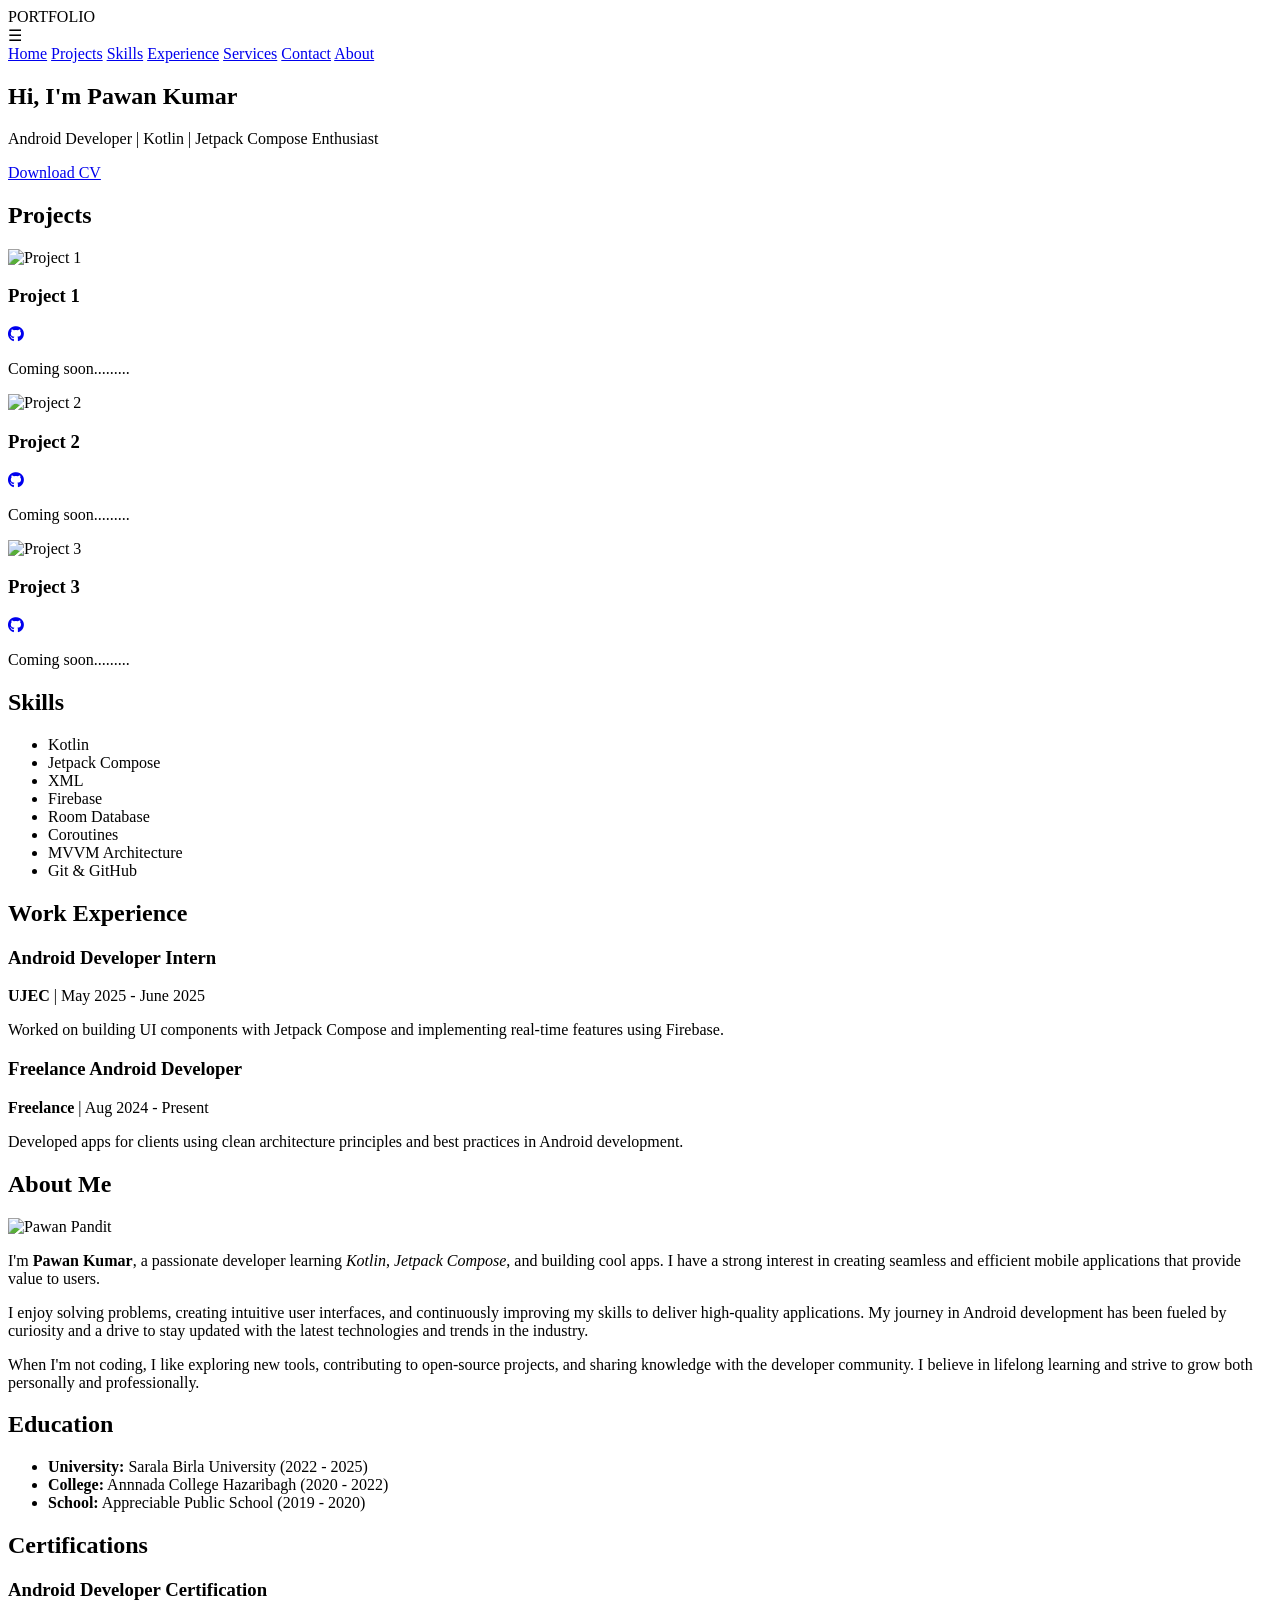
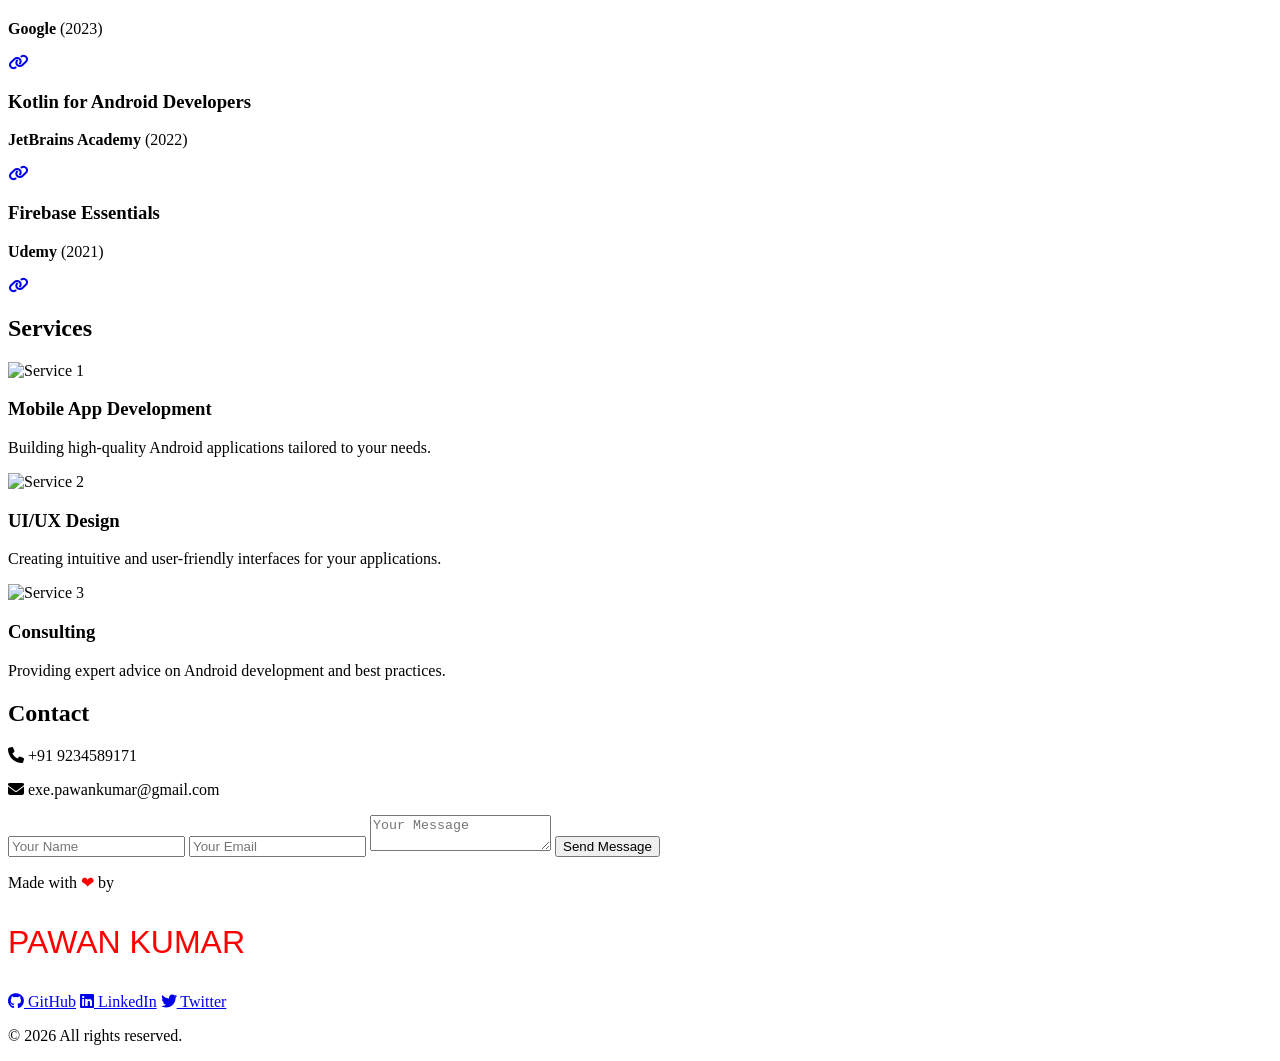
==== index.html @ b47f92a9 "Fix portfolio website" ====
<!DOCTYPE html>
<html lang="en">
<head>
  <meta charset="UTF-8" />
  <meta name="viewport" content="width=device-width, initial-scale=1.0" />
  <title>Portfolio</title>
  <!-- Link to external CSS file -->
  <link rel="stylesheet" href="style.css" />
  <link rel="stylesheet" href="https://cdnjs.cloudflare.com/ajax/libs/font-awesome/6.7.2/css/all.min.css" integrity="sha512-Evv84Mr4kqVGRNSgIGL/F/aIDqQb7xQ2vcrdIwxfjThSH8CSR7PBEakCr51Ck+w+/U6swU2Im1vVX0SVk9ABhg==" crossorigin="anonymous" referrerpolicy="no-referrer" />
</head>
<body>


<!-- Header Section -->
<header class="header section fade-in">

<div class="logo">
  PORTFOLIO
</div>



<!-- Hamburger Menu Icon -->
<div class="menu-toggle" id="menu-toggle">&#9776;</div>

<nav class="nav" id="nav">
  <a href="#home">Home</a>
  <a href="#projects">Projects</a>
  <a href="#skills">Skills</a>
  <a href="#experience">Experience</a>
  <a href="#services">Services</a>
  <a href="#contact">Contact</a>
  <a href="#about">About</a>
</nav>
</header>


<!-- Hero Section -->
<section class="hero section fade-in" id="home" style="background-image: url('assets/about.jpg'); background-size: cover; background-position: center top;">
  <div class="hero-content">
    <h1>Hi, I'm Pawan Kumar</h1>
    <p>Android Developer | Kotlin | Jetpack Compose Enthusiast</p>


    <!-- ✅ Download CV Button here -->
    <a href="assets/Pawan_Kumar_CV.pdf" download class="download-cv-btn">Download CV</a>
  </div>
</section>
 

  <!-- Projects Section -->
  <section id="projects" class="section fade-in">
    <h2>Projects</h2>
    <div class="card-grid">

      <!-- Project Card Example -->
      <div class="card">
        <img src="assets/work1.jpg" alt="Project 1">
        <div class="project-info">
          <h3>Project 1</h3>
          <a href="https://github.com/yourusername/project1" target="_blank">
            <i class="fa-brands fa-github"></i>
          </a>
        </div>
        <p>Coming soon.........</p>
      </div>

      <div class="card">
        <img src="assets/work1.jpg" alt="Project 2">
        <div class="project-info">
          <h3>Project 2</h3>
          <a href="https://github.com/yourusername/project2" target="_blank">
            <i class="fa-brands fa-github"></i>
          </a>
        </div>
        <p>Coming soon.........</p>
      </div>

      <div class="card">
        <img src="assets/work1.jpg" alt="Project 3">
        <div class="project-info">
          <h3>Project 3</h3>
          <a href="https://github.com/yourusername/project3" target="_blank">
            <i class="fa-brands fa-github"></i>
          </a>
        </div>
        <p>Coming soon.........</p>
      </div>


      <!-- Add more project cards here -->
    </div>
  </section>


  <!-- Skills Section -->
  <section id="skills" class="section fade-in">
    <h2>Skills</h2>
    <ul class="skills-list">
      <li>Kotlin</li>
      <li>Jetpack Compose</li>
      <li>XML</li>
      <li>Firebase</li>
      <li>Room Database</li>
      <li>Coroutines</li>
      <li>MVVM Architecture</li>
      <li>Git & GitHub</li>
    </ul>
  </section>

  <!-- Experience Section -->
  <section id="experience" class="section fade-in">
    <h2>Work Experience</h2>
    <div class="experience-path">
      <div class="job">
        <div class="job-marker"></div>
        <div class="job-content">
          <h3>Android Developer Intern</h3>
          <p><strong>UJEC</strong> | May 2025 - June 2025</p>
          <p>Worked on building UI components with Jetpack Compose and implementing real-time features using Firebase.</p>
        </div>
      </div>
      <div class="job">
        <div class="job-marker"></div>
        <div class="job-content">
          <h3>Freelance Android Developer</h3>
          <p><strong>Freelance</strong> | Aug 2024 - Present</p>
          <p>Developed apps for clients using clean architecture principles and best practices in Android development.</p>
        </div>
      </div>
    </div>
  </section>


<!-- About Section -->
<section id="about" class="section fade-in about-section">
  <h2>About Me</h2>
  <div class="about-content">
    <img src="assets/about.jpg" alt="Pawan Pandit" class="about-photo" />

    <div class="about-text">
      <p>I'm <strong>Pawan Kumar</strong>, a passionate developer learning <em>Kotlin</em>, <em>Jetpack Compose</em>, and building cool apps. I have a strong interest in creating seamless and efficient mobile applications that provide value to users.</p>
      <p>I enjoy solving problems, creating intuitive user interfaces, and continuously improving my skills to deliver high-quality applications. My journey in Android development has been fueled by curiosity and a drive to stay updated with the latest technologies and trends in the industry.</p>
      <p>When I'm not coding, I like exploring new tools, contributing to open-source projects, and sharing knowledge with the developer community. I believe in lifelong learning and strive to grow both personally and professionally.</p>
    
    <!-- Education Section -->
    <section id="education" class="section fade-in education-section">
        <h2>Education</h2>
        <ul class="education-list">
            <li>
                <strong>University:</strong> Sarala Birla University <span>(2022 - 2025)</span>
            </li>
            <li>
                <strong>College:</strong> Annnada College Hazaribagh <span>(2020 - 2022)</span>
            </li>
            <li>
                <strong>School:</strong> Appreciable Public School <span>(2019 - 2020)</span>
            </li>
        </ul>
    </section>
    
    </div>

  </div>
</section>


<!-- Certification Section -->
<section id="certifications" class="section fade-in">
  <h2>Certifications</h2>
  <div class="certifications-grid">
    <div class="certification-card">
      <h3>Android Developer Certification</h3>
      <p><strong>Google</strong> <span>(2023)</span></p>
      <a href="https://developer.android.com/certification" target="_blank" class="certification-link">
        <i class="fa-solid fa-link"></i>
      </a>
    </div>
    <div class="certification-card">
      <h3>Kotlin for Android Developers</h3>
      <p><strong>JetBrains Academy</strong> <span>(2022)</span></p>
      <a href="https://www.jetbrains.com/academy/" target="_blank" class="certification-link">
        <i class="fa-solid fa-link"></i>
      </a>
    </div>
    <div class="certification-card">
      <h3>Firebase Essentials</h3>
      <p><strong>Udemy</strong> <span>(2021)</span></p>
      <a href="https://www.udemy.com/course/firebase-essentials/" target="_blank" class="certification-link">
        <i class="fa-solid fa-link"></i>
      </a>
    </div>
  </div>
</section>

  <!-- Services Section -->
  <section id="services" class="section fade-in">
    <h2>Services</h2>
    <div class="services-container">
      <div class="service-card">
        <img src="assets/work1.jpg" alt="Service 1">
        <h3>Mobile App Development</h3>
        <p>Building high-quality Android applications tailored to your needs.</p>
      </div>
      <div class="service-card">
        <img src="assets/work1.jpg" alt="Service 2">
        <h3>UI/UX Design</h3>
        <p>Creating intuitive and user-friendly interfaces for your applications.</p>
      </div>
      <div class="service-card">
        <img src="assets/work1.jpg" alt="Service 3">
        <h3>Consulting</h3>
        <p>Providing expert advice on Android development and best practices.</p>
      </div>
    </div>
  </section>


<!-- Contact Section -->
<section id="contact" class="section fade-in">
  <h2>Contact</h2>

  <div class="contact-info">
    <p><i class="fa-solid fa-phone"></i> +91 9234589171</p>
    <p><i class="fa-solid fa-envelope"></i> exe.pawankumar@gmail.com</p>
  </div>

  <form
    id="contactForm"
    action="https://formsubmit.co/exe.pawankumar@gmail.com"
    method="POST"
  >
    <!-- FormSubmit Settings -->
    <input type="hidden" name="_captcha" value="false">

    <!-- Optional: Redirect after successful submission -->
  
    <input
      type="hidden"
      name="_next"
      value="http://127.0.0.1:5500/thankyou.html"
    >

    <input
      type="text"
      name="name"
      placeholder="Your Name"
      required
    >

    <input
      type="email"
      name="email"
      placeholder="Your Email"
      required
    >

    <textarea
      name="message"
      placeholder="Your Message"
      required
    ></textarea>

    <button type="submit">Send Message</button>
  </form>
</section>
  

  <!-- Footer -->
  <footer class="footer section fade-in">
    <p>Made with <span style="color: red;">&#10084;</span> by</p>
    <p style="font-family: 'Bebas Neue', sans-serif; font-size: 2rem; font-weight: 100px; color: red; ">PAWAN KUMAR</p>
    <div class="social-links">
      <a href="https://github.com/exepawankumar" target="_blank"><i class="fa-brands fa-github"></i> GitHub</a>
      <a href="https://www.linkedin.com/in/pawan1kumar" target="_blank"><i class="fa-brands fa-linkedin"></i> LinkedIn</a>
      <a href="https://x.com/pawanpanditey" target="_blank"><i class="fa-brands fa-twitter"></i> Twitter</a>
    </div>
    <p>&copy; 2026 All rights reserved.</p>
  </footer>



  <!-- Link to external JavaScript file -->
  <script src="script.js"></script>


</body>
</html>
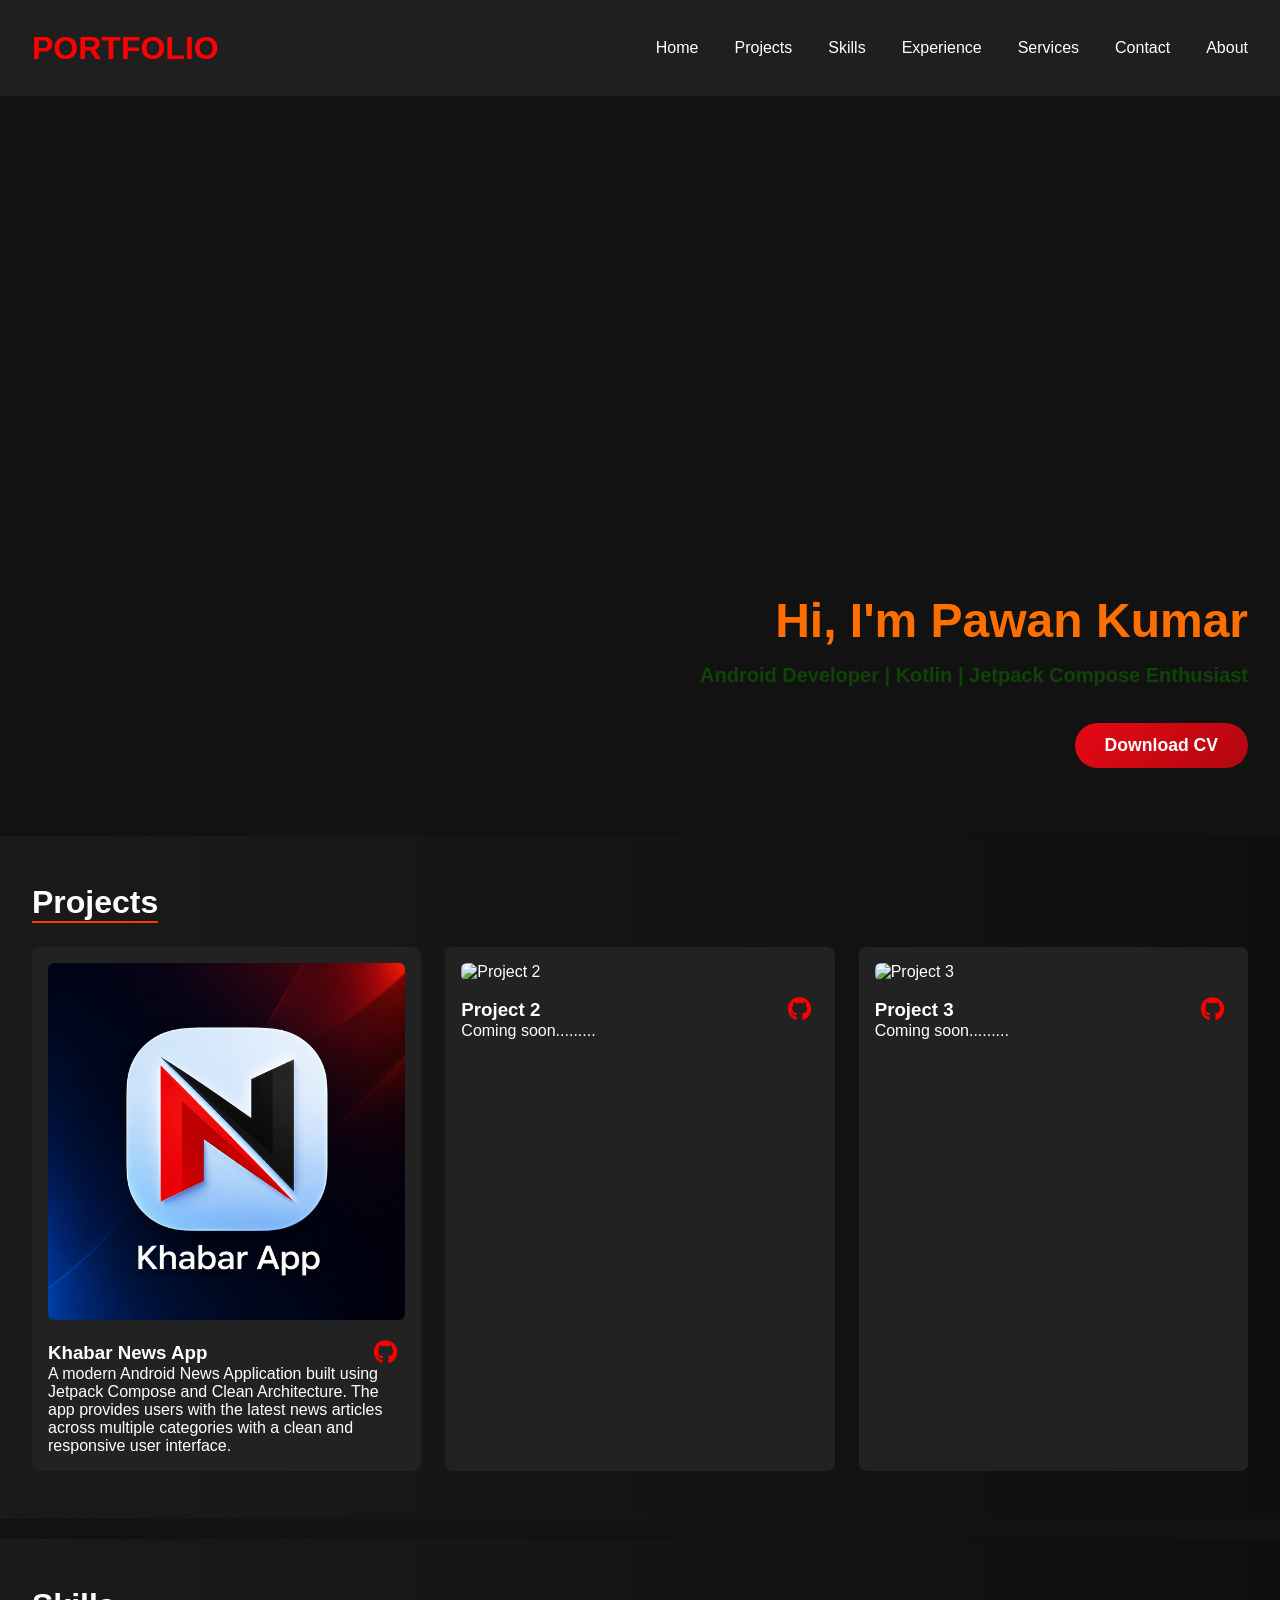
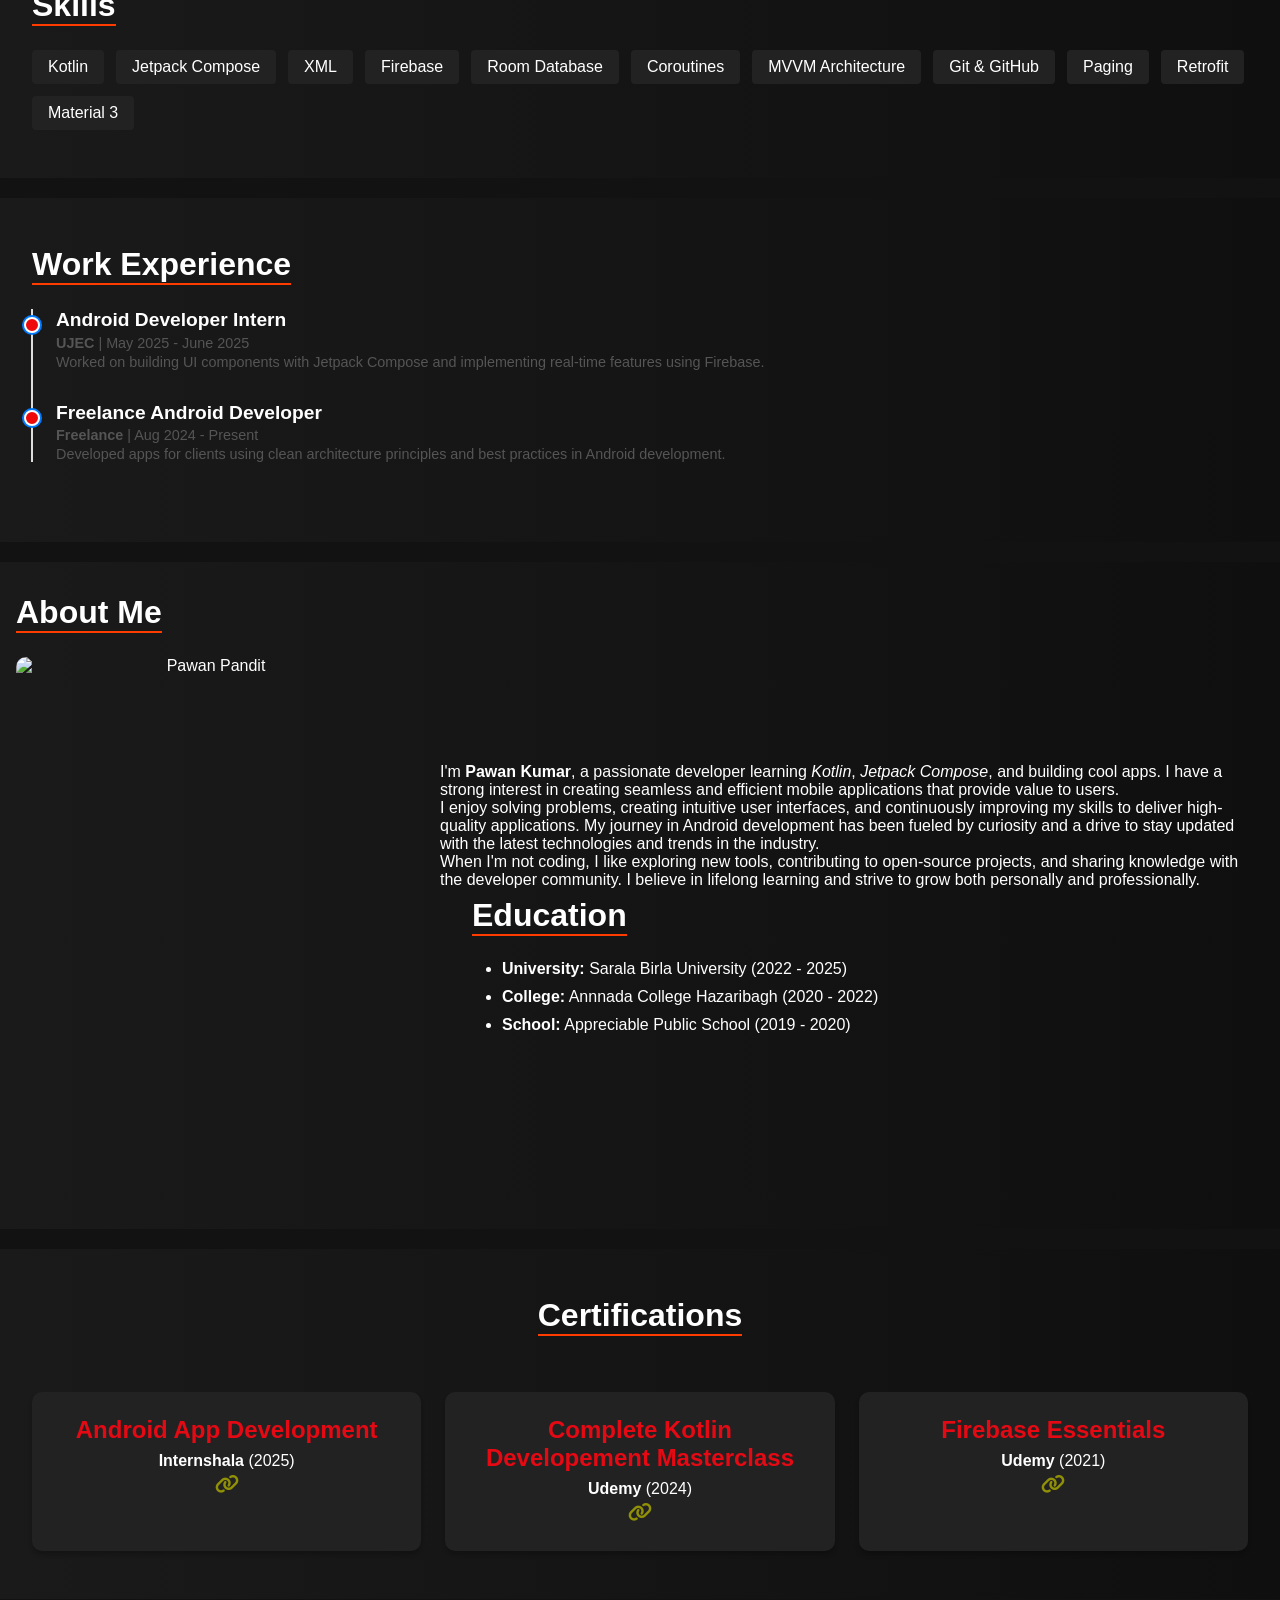
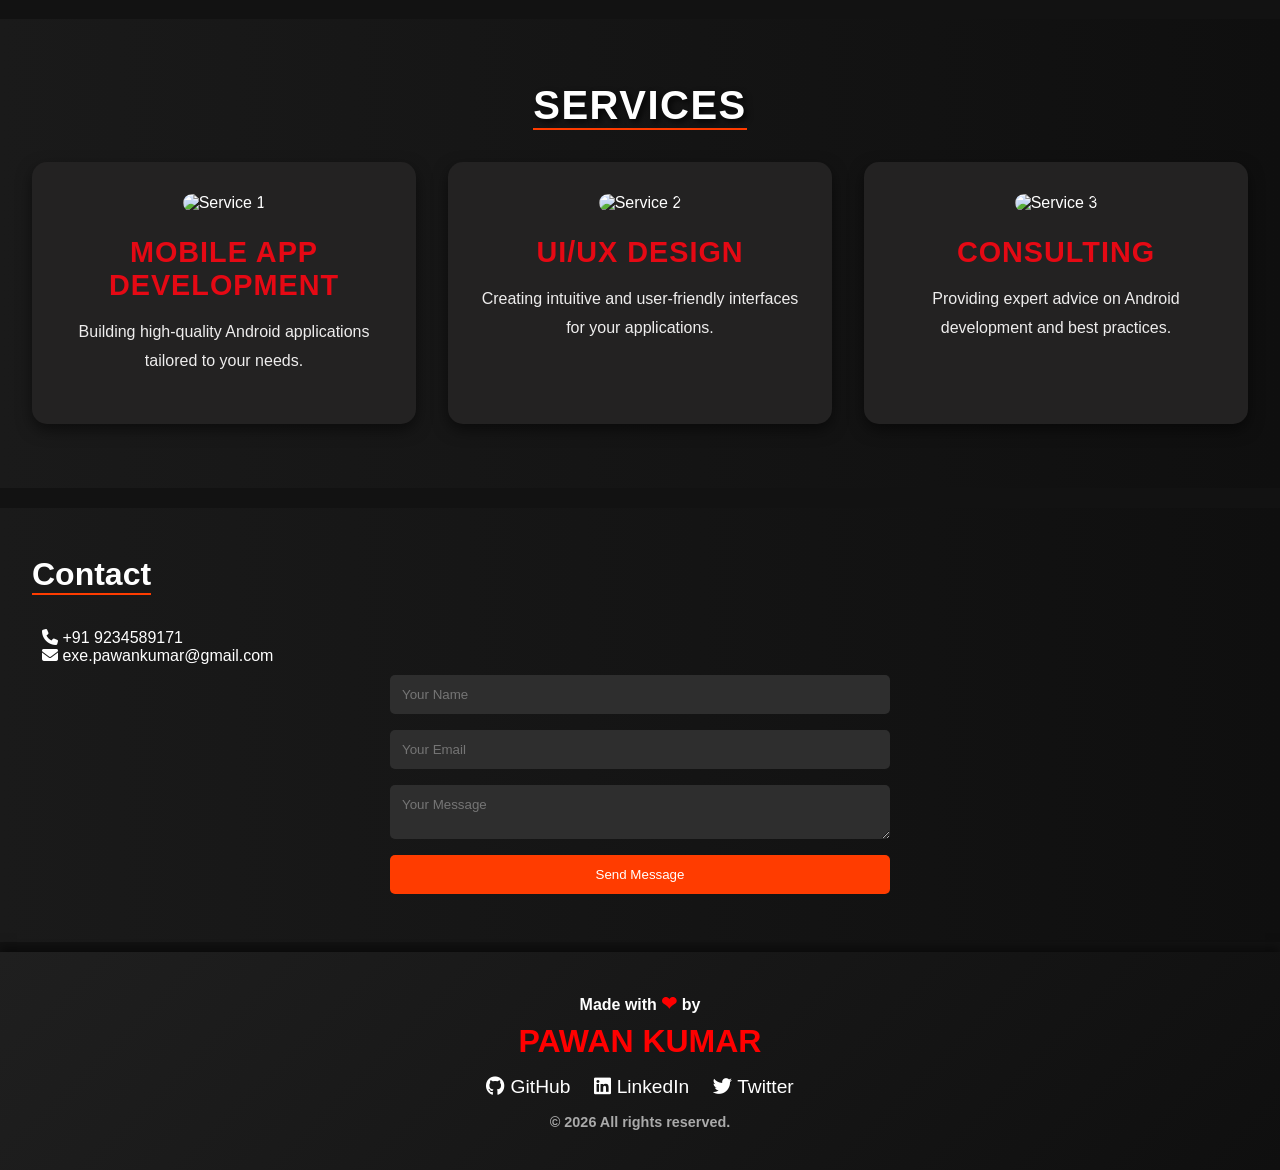
==== commit a6d7c6ef: "Project 1 Added" ====
--- a/index.html
+++ b/index.html
@@ -55,14 +55,14 @@
 
       <!-- Project Card Example -->
       <div class="card">
-        <img src="assets/work1.jpg" alt="Project 1">
+        <img src="assets/Khabar_App_image.png" alt="Project 1">
         <div class="project-info">
-          <h3>Project 1</h3>
-          <a href="https://github.com/yourusername/project1" target="_blank">
+          <h3>Khabar News App</h3>
+          <a href="https://github.com/exepawankumar/Khabar-News-App.git" target="_blank">
             <i class="fa-brands fa-github"></i>
           </a>
         </div>
-        <p>Coming soon.........</p>
+        <p>A modern Android News Application built using Jetpack Compose and Clean Architecture. The app provides users with the latest news articles across multiple categories with a clean and responsive user interface.</p>
       </div>
 
       <div class="card">
@@ -105,6 +105,10 @@
       <li>Coroutines</li>
       <li>MVVM Architecture</li>
       <li>Git & GitHub</li>
+      <li>Paging</li>
+      <li>Retrofit</li>      
+      <li>Material 3</li>
+
     </ul>
   </section>
 
@@ -169,20 +173,26 @@
 <section id="certifications" class="section fade-in">
   <h2>Certifications</h2>
   <div class="certifications-grid">
+
+
     <div class="certification-card">
-      <h3>Android Developer Certification</h3>
-      <p><strong>Google</strong> <span>(2023)</span></p>
-      <a href="https://developer.android.com/certification" target="_blank" class="certification-link">
+      <h3>Android App Development</h3>
+      <p><strong>Internshala</strong> <span>(2025)</span></p>
+      <a href="https://trainings.internshala.com/verify_certificate" target="_blank" class="certification-link">
         <i class="fa-solid fa-link"></i>
       </a>
     </div>
+
+
     <div class="certification-card">
-      <h3>Kotlin for Android Developers</h3>
-      <p><strong>JetBrains Academy</strong> <span>(2022)</span></p>
-      <a href="https://www.jetbrains.com/academy/" target="_blank" class="certification-link">
+      <h3>Complete Kotlin Developement Masterclass</h3>
+      <p><strong>Udemy</strong> <span>(2024)</span></p>
+      <a href="https://ude.my/UC-47d523f9-d2d9-4aa9-b999-fecc526d0607" target="_blank" class="certification-link">
         <i class="fa-solid fa-link"></i>
       </a>
     </div>
+
+
     <div class="certification-card">
       <h3>Firebase Essentials</h3>
       <p><strong>Udemy</strong> <span>(2021)</span></p>
@@ -190,6 +200,7 @@
         <i class="fa-solid fa-link"></i>
       </a>
     </div>
+    
   </div>
 </section>
 
@@ -238,7 +249,7 @@
     <input
       type="hidden"
       name="_next"
-      value="http://127.0.0.1:5500/thankyou.html"
+      value="https://exepawankumar.github.io/portfolio/thankyou.html"
     >
 
     <input
--- a/style.css
+++ b/style.css
@@ -0,0 +1,740 @@
+/* === Global Styles === */
+:root {
+  --card-bg-color: #232222; /* Darker, theme-consistent color */
+  --shadow-color: rgba(0, 0, 0, 0.2); /* Shadow color for consistent styling */
+}
+
+* {
+  margin: 0;
+  padding: 0;
+  box-sizing: border-box;
+  font-family: 'Segoe UI', Tahoma, Geneva, Verdana, sans-serif;
+}
+
+body {
+  background-color: #121212;
+  color: #fff;
+}
+
+/* Smooth scroll */
+html {
+  scroll-behavior: smooth; /* Enables smooth scrolling */
+  scroll-padding-top: 80px; /* Adjust for sticky header */
+}
+
+/* Fallback for browsers that do not support scroll-behavior */
+.scroll-smooth {
+  scroll-behavior: smooth;
+}
+
+body {
+  overflow-y: scroll; /* Ensures scrollbars are always visible */
+}
+
+/* Animation classes */
+.fade-in {
+  opacity: 0;
+  transform: translateY(20px);
+  transition: all 0.6s ease-out;
+}
+
+.fade-in.visible {
+  opacity: 1;
+  transform: translateY(0);
+}
+
+
+
+/* === Header Section === */
+.header {
+  height: 80px;
+  width: 100%;
+  background-color: #1f1f1f;
+  display: flex;
+  justify-content: space-between;
+  align-items: center;
+  position: sticky;
+  top: 0;
+  z-index: 999;
+  color: #fff;
+}
+
+.logo {
+  font-size: 2rem;
+  font-weight: 800;
+  color: red;
+  font-family: 'Bebas Neue', sans-serif;
+}
+
+.nav a {
+  color: #fff;
+  text-decoration: none;
+  margin-left: 1rem;
+}
+
+.nav a:hover {
+  color: #ff3c00;
+}
+
+
+
+
+/* === Base Header Styles === */
+
+
+/* === Navigation Styles === */
+.nav {
+  display: flex;
+  gap: 20px;
+}
+
+.nav a {
+  color: #fff;
+  text-decoration: none;
+  font-weight: 500;
+}
+
+/* === Hamburger Menu - Hidden on Desktop === */
+.menu-toggle {
+  display: none;
+  font-size: 28px;
+  cursor: pointer;
+  color: #fff;
+}
+
+/* === Mobile Styles for Header === */
+@media screen and (max-width: 768px) {
+  .nav {
+    display: none;
+    flex-direction: column;
+    position: absolute;
+    top: 60px;
+    right: 20px;
+    background-color: #111;
+    width: 200px;
+    border: 1px solid #444;
+    padding: 10px;
+    z-index: 999;
+  }
+
+  .nav.active {
+    display: flex;
+  }
+
+  .menu-toggle {
+    display: block;
+  }
+}
+
+/* === Hero Section === */
+
+
+.hero {
+  background: linear-gradient(to right, #0f0f0f, #1a1a1a);
+  display: flex;
+  flex-direction: column;
+  align-items: end;
+  justify-content: end;
+  text-align: center;
+  color: white;
+  height: 80vh;
+  padding: 10px;
+}
+
+@media (min-width: 1024px) {
+  .hero-content {
+    margin-top: 50vh;
+    justify-content: flex-end;
+    align-items: flex-end;
+    text-align: right;
+  }
+
+}
+
+  .hero-content p {
+    color: #104307; /* Green shade for a vibrant and attractive look */
+    font-size: 1.5rem; /* Slightly larger font for emphasis */
+    font-weight: bold; /* Bold text for better visibility */
+
+    margin-top: 1rem; /* Add spacing for better layout */
+  }
+
+.site-title {
+  font-size: 2rem;
+  font-weight: bold;
+  color: #e50914;
+}
+
+.hero h1 {
+  font-size: 3rem;
+}
+
+.hero p {
+  font-size: 1.25rem;
+  margin: 1rem 0;
+}
+.hero h1 {
+  font-size: 3rem;
+  color: #ff6f00; /* Bright golden yellow for an attractive and vibrant look */
+}
+
+.cta:hover {
+  background: #e03000;
+}
+
+
+
+/* === About Section === */
+
+
+#about {
+  background: linear-gradient(to right, #1a1a1a, #0f0f0f);
+  color: #fff;
+  padding: 32px 16px;
+}
+.about-content{
+  display: flex;
+  flex-direction: row;
+  align-items: center;
+  text-align: center;
+}
+
+.about {
+  display: flex;
+  align-items: center;
+  justify-content: space-between;
+}
+
+.about-text {
+  flex: 1;
+  color: #fff;
+  padding-left: 40px;
+  text-align: left;
+}
+
+#education {
+  padding-top: 8px;
+}
+.education-list {
+  padding-left: 30px;
+}
+.education-list li {
+  margin-bottom: 10px;
+  color: #fff;
+}
+.about-content img{
+  height: 60vh;
+  width:30vw;
+  border-radius: 10px;
+}
+
+@media (max-width: 768px) {
+  .about {
+    flex-direction: column;
+    text-align: center;
+  }
+
+  .about-content{
+    flex-direction: column;
+  
+  }
+  .about-content img{
+    height: 40vh;
+    width:80vw;
+  
+  }
+  .about-text {
+    padding-left: 0;
+    padding: 20px;
+  }
+}
+
+
+/* === Section Styling === */
+.section {
+  padding: 3rem 2rem;
+}
+
+h2 {
+  margin-bottom: 1.5rem;
+  font-size: 2rem;
+  border-bottom: 2px solid #ff3c00;
+  display: inline-block;
+}
+
+/* === Project Section === */
+
+#projects {
+  background: linear-gradient(to right, #1a1a1a, #0f0f0f);
+  color: #fff;
+  margin-top: 20px;
+  margin-bottom: 20px;
+}
+.card-grid {
+  display: grid;
+  grid-template-columns: repeat(auto-fit, minmax(280px, 1fr));
+  gap: 1.5rem;
+}
+
+.project-info {
+  display: flex;
+  align-items: center;
+  justify-content: space-between;
+}
+
+.github-icon {
+  width: 24px;
+  height: 24px;
+}
+.card {
+  background: var(--card-bg-color);
+  padding: 1rem;
+  border-radius: 8px;
+  transition: transform 0.3s;
+}
+
+.card:hover {
+  transform: scale(1.03);
+  background: rgba(255, 60, 0, 0.5); /* Subdued orange-red for theme consistency */
+}
+
+
+
+.card img {
+  width: 100%;
+  border-radius: 6px;
+  margin-bottom: 1rem;
+}
+
+.project-info a i {
+  color: red;
+  font-size: 1.5rem;
+  margin-right: 0.5rem;
+}
+
+
+
+
+
+/* === Skills Section === */
+#skills {
+  background: linear-gradient(to right, #1a1a1a, #0f0f0f);
+  color: #fff;
+}
+.skills-list {
+  display: flex;
+  flex-wrap: wrap;
+  gap: 0.75rem;
+}
+
+.skills-list li {
+  background: var(--card-bg-color);
+  padding: 0.5rem 1rem;
+  border-radius: 4px;
+  list-style: none;
+}
+
+/* === Contact Form Section === */
+#contact {
+  background: linear-gradient(to right, #1a1a1a, #0f0f0f);
+  color: #fff;
+  padding: 3rem 2rem;
+}
+.contact-form {
+  display: flex;
+  flex-direction: column;
+  gap: 1rem;
+}
+
+form {
+  max-width: 500px;
+  margin: auto;
+  display: flex;
+  flex-direction: column;
+  gap: 1rem;
+}
+
+.contact-info {
+  margin: 10px;
+}
+
+input, textarea {
+  padding: 0.75rem;
+  border: none;
+  border-radius: 5px;
+  background: #2e2e2e;
+  color: #fff;
+}
+
+button {
+  padding: 0.75rem;
+  background: #ff3c00;
+  color: #fff;
+  border: none;
+  border-radius: 5px;
+  cursor: pointer;
+}
+
+button:hover {
+  background: #d13200;
+}
+
+
+
+/* === Footer Section === */
+.footer {
+  margin-top: 10px;
+  width: 100%;
+  text-align: center;
+  padding: 2rem;
+  background: linear-gradient(135deg, #1f1f1f, #0f0f0f);
+  color: #fff;
+  box-shadow: 0 -4px 10px rgba(0, 0, 0, 0.5);
+}
+
+.footer p {
+  margin: 0.5rem 0;
+  font-size: 1rem;
+  font-weight: 800;
+}
+
+.footer .social-links {
+  margin: 1rem 0;
+  display: flex;
+  justify-content: center;
+  gap: 1.5rem;
+}
+
+.footer .social-links a {
+  color: #fff;
+  text-decoration: none;
+  font-size: 1.2rem;
+  transition: color 0.3s ease, transform 0.3s ease;
+}
+
+.footer .social-links a:hover {
+  color: #ff3c00;
+  transform: scale(1.1);
+}
+
+.footer span {
+  font-size: 1.2rem;
+  font-weight: bold;
+}
+
+.footer p:last-child {
+  margin-top: 1rem;
+  font-size: 0.9rem;
+  color: #aaa;
+}
+
+@media (max-width: 768px) {
+  .footer {
+    padding: 1.5rem;
+  }
+
+  .footer p {
+    font-size: 0.9rem;
+  }
+
+  .footer .social-links {
+    gap: 1rem;
+  }
+
+  .footer .social-links a {
+    font-size: 1rem;
+  }
+
+  .footer span {
+    font-size: 1rem;
+  }
+}
+
+/* === Responsive Styles === */
+@media (max-width: 768px) {
+  .hero h1 {
+    font-size: 2rem;
+  }
+
+  .nav {
+    flex-direction: column;
+    gap: 1rem;
+  }
+
+  .section {
+    padding: 2rem 1rem;
+  }
+}
+
+/* === Download CV Button Styling === */
+.download-cv-btn {
+  display: inline-block;
+  margin-top: 20px;
+  background: linear-gradient(135deg, #e50914, #b20710);
+  color: #fff;
+  padding: 12px 30px;
+  border-radius: 30px;
+  font-size: 1.1rem;
+  font-weight: bold;
+  text-decoration: none;
+  transition: all 0.3s ease;
+}
+
+.download-cv-btn:hover {
+  transform: scale(1.05);
+  box-shadow: 0 6px 20px rgba(229, 9, 20, 0.4);
+}
+
+/* === Skills Section (Alternate) === */
+.alternate-skills-list {
+  list-style: none;
+  display: flex;
+  flex-wrap: wrap;
+  gap: 1rem;
+  padding: 0;
+}
+
+.alternate-skills-list li {
+  background-color: #e50914;
+  color: white;
+  padding: 0.5rem 1rem;
+  border-radius: 5px;
+}
+
+/* === Work Experience Section === */
+
+#experience {
+  background: linear-gradient(to right, #1a1a1a, #0f0f0f);
+  color: #fff;
+  margin-top: 20px;
+  margin-bottom: 20px;
+}
+
+.experience .job {
+  margin-bottom: 1.5rem;
+}
+
+.experience-path {
+  position: relative;
+}
+
+.job {
+  position: relative;
+  margin-bottom: 2rem;
+}
+
+.job-marker {
+  position: absolute;
+  left: -0.5rem;
+  top: 0.5rem;
+  width: 1rem;
+  height: 1rem;
+  background-color: #ee0a0a;
+  border-radius: 50%;
+  border: 2px solid #fff;
+  box-shadow: 0 0 0 2px #007bff;
+}
+
+.job-content {
+  margin-left: 1.5rem;
+}
+
+.job-content h3 {
+  margin: 0;
+  font-size: 1.2rem;
+}
+
+.job-content p {
+  margin: 0.2rem 0;
+  font-size: 0.9rem;
+  color: #555;
+}
+
+.experience-path::before {
+  content: '';
+  position: absolute;
+  left: -1px;
+  top: 0;
+  bottom: 0;
+  width: 2px;
+  background-color: #ddd;
+}
+
+
+/* === Certification Section === */
+#certifications {
+  background: linear-gradient(to right, #1a1a1a, #0f0f0f);
+  color: #ffffff;
+  text-align: center;
+  margin-top: 20px;
+  margin-bottom: 20px;
+}
+
+.certifications-grid {
+  display: grid;
+  grid-template-columns: repeat(auto-fit, minmax(250px, 1fr));
+  gap: 1.5rem;
+  margin-top: 2rem;
+}
+
+
+.certification-card {
+  background: var(--card-bg-color);  /* Darker, theme-consistent color */
+  padding: 1.5rem;
+  border-radius: 10px;
+  box-shadow: 0 4px 4px var(--shadow-color);
+  transition: transform 0.3s ease;
+}
+
+.certification-card:hover {
+    transform: translateY(-10px);
+    box-shadow: 0 8px 20px rgba(229, 9, 20, 0.5);
+}
+.certification-card a i {
+  margin: 5px;
+  color: #919107; /* Bright red for emphasis */
+  font-size: 1.2rem; /* Slightly larger for better visibility */
+  transition: transform 0.3s ease, color 0.3s ease; /* Smooth transition for both transform and color */
+}
+
+.certification-card a i:hover {
+  transform: scale(1.2); /* Slight zoom effect on hover */
+  color: #ff3c00; /* Change to a vibrant orange-red on hover */
+}
+
+@media (prefers-reduced-motion: reduce) {
+  .certification-card:hover {
+    transform: none;
+  }
+}
+/* The heading is styled with a bold red color (#e50914) to draw attention and a font size of 1.5rem for clear readability. */
+.certification-card h3 {
+  font-size: 1.5rem;
+  margin-bottom: 0.5rem;
+  color: #e50914;
+}
+
+
+.certification-card p {
+  font-size: 1rem;
+  color: #fff;
+}
+
+@media (max-width: 768px) {
+  .certifications-grid {
+    grid-template-columns: 1fr;
+  }
+}
+
+
+/* === Services Section === */
+#services {
+  background: linear-gradient(to right, #1a1a1a, #0f0f0f);
+  color: #fff;
+  padding: 4rem 2rem;
+  text-align: center;
+  margin-bottom: 20px;
+}
+
+#services h2 {
+  font-size: 2.5rem;
+  margin-bottom: 2rem;
+  color: white;
+  text-transform: uppercase;
+  letter-spacing: 1.5px;
+  font-weight: bold;
+  text-shadow: 3px 3px 6px rgba(0, 0, 0, 0.8);
+}
+
+.services-container {
+  display: grid;
+  grid-template-columns: repeat(auto-fit, minmax(280px, 1fr));
+  gap: 2rem;
+}
+
+.service-card {
+  background: var(--card-bg-color);
+  padding: 2rem;
+  border-radius: 15px;
+  box-shadow: 0 6px 15px rgba(0, 0, 0, 0.5);
+  transition: transform 0.3s ease, box-shadow 0.2s ease;
+  text-align: center;
+  overflow: hidden;
+  position: relative;
+}
+
+.service-card:hover {
+  transform: translateY(-10px);
+  box-shadow: 0 6px 15px rgba(255, 60, 0, 0.4);
+}
+
+.service-card img {
+  width: 70%;
+  border-radius: 10px;
+  margin-bottom: 1.5rem;
+  transition: transform 0.3s ease;
+}
+
+.service-card:hover img {
+  transform: scale(1.1);
+}
+
+.service-card h3 {
+  font-size: 1.8rem;
+  margin-bottom: 1rem;
+  color: #e50914;
+  text-transform: uppercase;
+  font-weight: bold;
+  letter-spacing: 1px;
+}
+
+.service-card p {
+  font-size: 1rem;
+  color: #eeeded;
+  line-height: 1.8;
+  margin-bottom: 1rem;
+}
+
+.service-card::before {
+  content: '';
+  position: absolute;
+  top: 0;
+  left: 0;
+  width: 100%;
+  height: 100%;
+  background: linear-gradient(135deg, rgba(255, 60, 0, 0.1), rgba(0, 0, 0, 0.3));
+  opacity: 0;
+  transition: opacity 0.3s ease;
+  z-index: 0;
+}
+
+.service-card:hover::before {
+  opacity: 1;
+}
+
+/* Animation for fade-in effect */
+.fade-in {
+  opacity: 0;
+  transform: translateY(20px);
+  transition: all 0.6s ease-out;
+}
+
+.fade-in.visible {
+  opacity: 1;
+  transform: translateY(0);
+}
+
+/* Responsive Styles for Services Section */
+@media (max-width: 768px) {
+  .services-container {
+    grid-template-columns: 1fr;
+  }
+
+  #services h2 {
+    font-size: 2rem;
+  }
+
+  .service-card {
+    padding: 1.5rem;
+  }
+}
